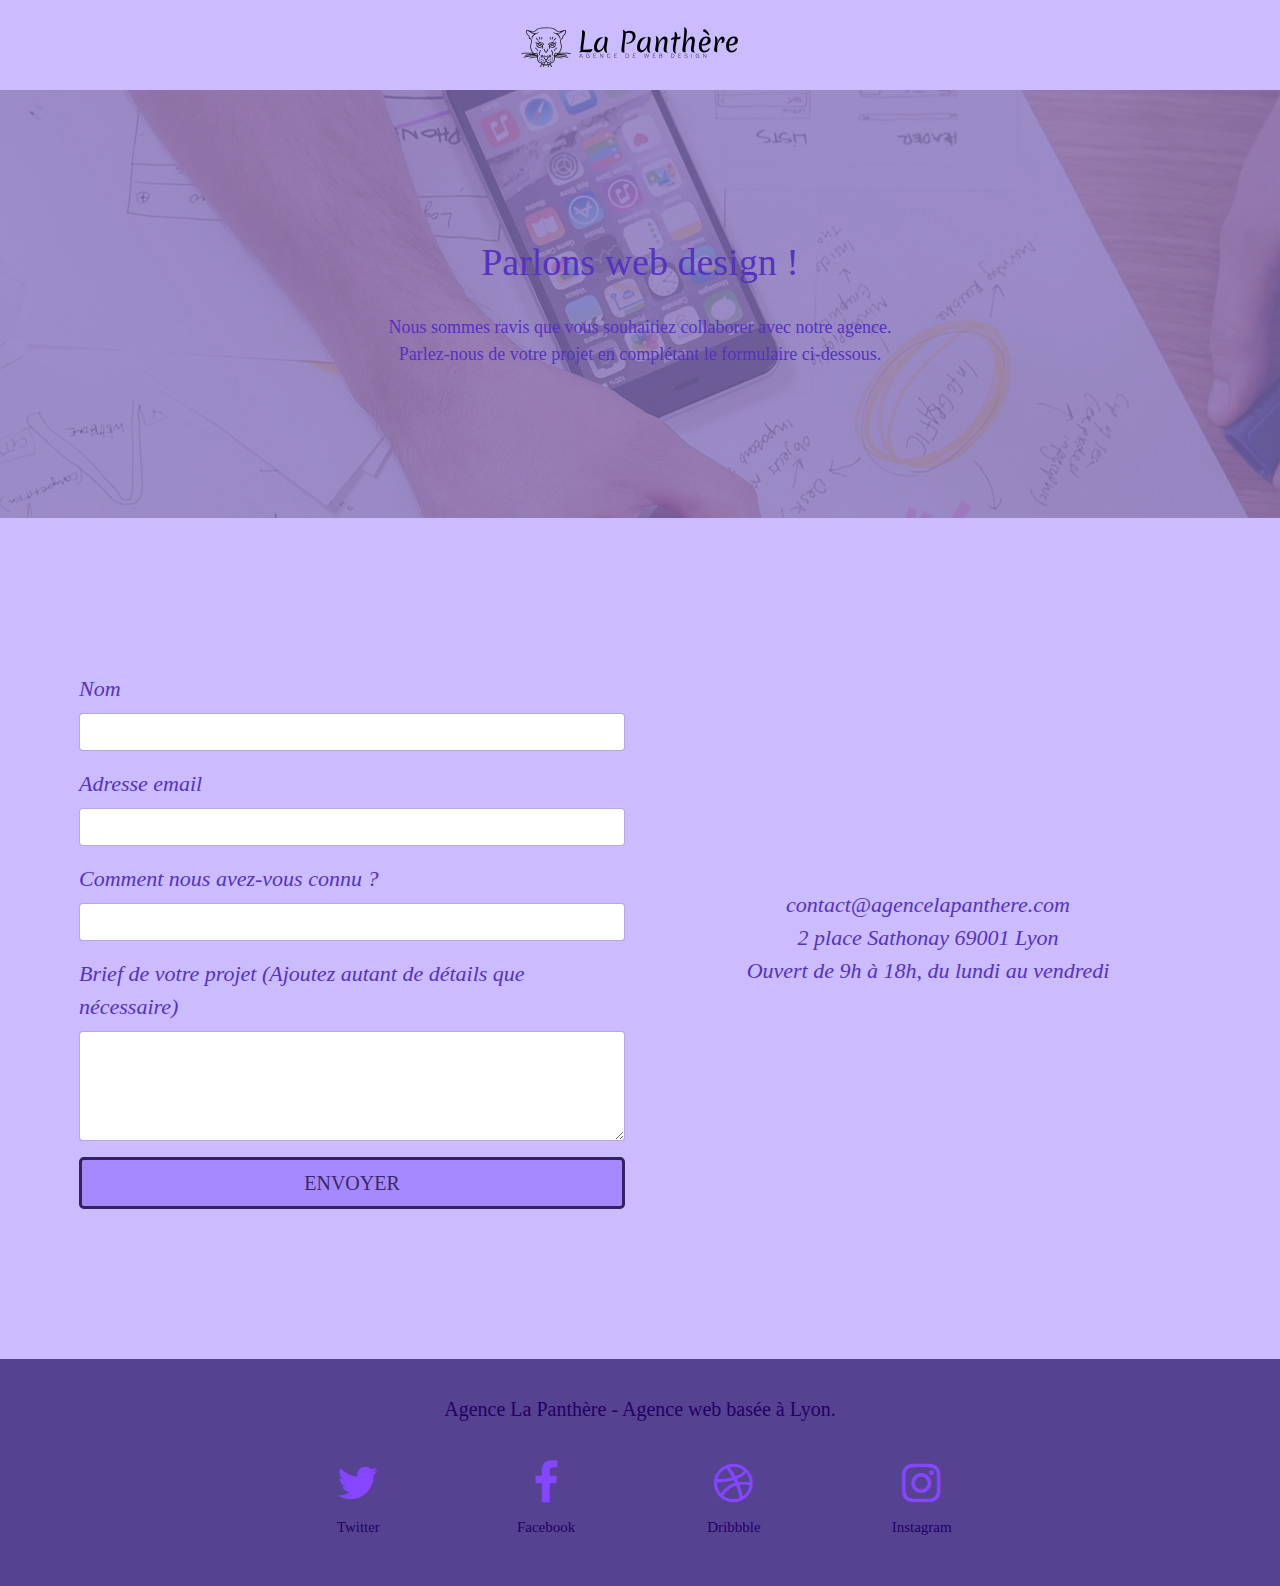
==== page2.html @ abdd045f "modif d'endroit" ====
<!DOCTYPE html>
<html lang="fr">
  <head>
    <meta charset="utf-8" />
    <meta
      name="keywords"
      content="seo, google, site web, site internet, agence design paris, agence design, agence design,agence design,agence design,agence design,agence design,agence design,agence design,agence design"
    />
    <meta name="description" content="La Panthère Agence de web design" />
    <meta
      name="viewport"
      content="width=device-width, initial-scale=1.0, viewport-fit=cover"
    />
    <link rel="shortcut icon" type="image/png" href="./img/favicon.webp" />

    <link
      rel="stylesheet"
      type="text/css"
      href="./css/bootstrap.min.css"
      defer
    />
    <link rel="stylesheet" type="text/css" href="./style.min.css" defer />

    <title>Contact</title>

    <!-- Analytics -->

    <!-- Analytics END -->
  </head>
  <body>
    <!-- Principal conteneur -->
    <div class="page-container">
      <!-- bloc-0 -->
      <div class="bloc bgc-white l-bloc" id="bloc-0">
        <div class="container bloc-sm">
          <nav class="navbar row">
            <div class="navbar-header">
              <a class="navbar-brand" href="index.html"
                ><img
                  src="img/agence-la-panthere-monochrome.svg"
                  alt="atlanta web design logo"
                  height="40"
                  width="217"
              /></a>
            </div>
          </nav>
        </div>
      </div>
      <!-- bloc-0 END -->

      <!-- bloc-6 -->
      <div
        class="bloc bgc-dark-slate-blue bg-banniere d-bloc bg-t-edge bloc-bg-texture texture-paper b-parallax"
        id="bloc-6"
      >
        <div class="container bloc-lg">
          <div class="row">
            <div class="col-sm-12">
              <h1 class="text-center hero-bloc-text tc-white">
                Parlons web design !
              </h1>
              <p
                class="text-center mg-lg tc-white tight-width-whitespace police"
              >
                Nous sommes ravis que vous souhaitiez collaborer avec notre
                agence.<br />
                Parlez-nous de votre projet en complétant le formulaire
                ci-dessous.
              </p>
            </div>
          </div>
        </div>
      </div>
      <!-- bloc-6 END -->

      <!-- bloc-7 -->
      <div class="bloc-2 bgc-white l-bloc" id="bloc-7">
        <div class="container bloc-lg">
          <div class="row padding-mail">
            <div class="col-sm-6">
              <form
                id="form_1"
                novalidate
                data-success-msg="Your message has been sent."
                data-fail-msg="Sorry it seems that our mail server is not responding, Sorry for the inconvenience!"
              >
                <div class="form-group form-text">
                  <label for="name"> Nom </label>
                  <input id="name" class="form-control" required />
                </div>
                <div class="form-group form-text">
                  <label for="email"> Adresse email </label>
                  <input
                    id="email"
                    class="form-control"
                    type="email"
                    required
                  />
                </div>
                <div class="form-group form-text">
                  <label for="input_504">
                    Comment nous avez-vous connu ?
                  </label>
                  <input class="form-control" required id="input_504" />
                </div>
                <div class="form-group form-text">
                  <label for="message">
                    Brief de votre projet (Ajoutez autant de détails que
                    nécessaire)<br /> </label
                  ><textarea
                    id="message"
                    class="form-control"
                    rows="4"
                    cols="50"
                    required
                  ></textarea>
                </div>
                <button
                  class="bloc-button btn btn-lg btn-block cta-heros btn-atomic-tangerine"
                  type="submit"
                >
                  Envoyer
                </button>
              </form>
            </div>
            <div class="col-sm-6 bloc-col-sm-6">
              <p class="p-info">
                contact@agencelapanthere.com<br />2 place Sathonay 69001 Lyon<br />Ouvert
                de 9h à 18h, du lundi au vendredi<br />
              </p>
            </div>
          </div>
        </div>
      </div>
      <!-- bloc-7 END -->

      <!-- Footer - bloc-8 -->
      <div class="bloc bgc-atomic-tangerine d-bloc" id="bloc-8">
        <div class="container bloc-sm">
          <div class="row">
            <div class="col-sm-12">
              <p class="text-center white police2">
                Agence La Panthère - Agence web basée à Lyon.<br />
              </p>
              <div class="row row-no-gutters social">
                <div class="col-sm-3">
                  <div class="text-center">
                    <a class="social" href="index.html"
                      ><span class="fa fa-twitter icon-md"
                        ><p>Twitter</p></span
                      ></a
                    >
                  </div>
                </div>
                <div class="col-sm-3">
                  <div class="text-center">
                    <a class="social" href="index.html"
                      ><span class="fa fa-facebook icon-md"
                        ><p>Facebook</p></span
                      ></a
                    >
                  </div>
                </div>
                <div class="col-sm-3">
                  <div class="text-center">
                    <a class="social" href="index.html"
                      ><span class="fa fa-dribbble icon-md"
                        ><p>Dribbble</p></span
                      ></a
                    >
                  </div>
                </div>
                <div class="col-sm-3">
                  <div class="text-center">
                    <a class="social" href="index.html"
                      ><span class="fa fa-instagram icon-md"
                        ><p>Instagram</p></span
                      ></a
                    >
                  </div>
                </div>
                <div class="keywords footer-police" style="color: #f3976c00">
                  Agence web à paris, stratégie web, web design, illustrations,
                  design de site web, site web, web, internet, site internet,
                  site
                </div>
              </div>
            </div>
          </div>
        </div>
      </div>
      <!-- Footer - bloc-8 END -->
    </div>
    <!-- Principal conteneur END -->
    <link rel="stylesheet" type="text/css" href="./css/font-awesome.min.css" />
    <link rel="stylesheet" type="text/css" href="./css/et-line.min.css" />

    <script src="./js/jquery-3.6.0.min.js" defer></script>
    <script src="./js/bootstrap.min.js" defer></script>
    <script src="./js/blocs.min.js" defer></script>
    <script src="./js/jquery.touchSwipe.min.js" defer></script>
    <script src="./js/jqBootstrapValidation.min.js" defer></script>
  </body>
</html>
---- style.min.css ----
body {
  margin: 0;
  padding: 0;
  background: #fff;
  overflow-x: hidden;
  -webkit-font-smoothing: antialiased;
  -moz-osx-font-smoothing: grayscale;
}
a,
button {
  transition: all 0.3s ease-in-out;
  outline: 0 !important;
}
a:hover {
  text-decoration: none;
  cursor: pointer;
}
#page-loading-blocs-notifaction {
  position: fixed;
  top: 0;
  bottom: 0;
  width: 100%;
  z-index: 100000;
  background: #fff url(img/pageload-spinner.gif) no-repeat center center;
}
.bloc {
  width: 100%;
  clear: both;
  background: 50% 50% no-repeat;
  padding: 0 50px;
  -webkit-background-size: cover;
  -moz-background-size: cover;
  -o-background-size: cover;
  background-size: cover;
  position: relative;
}
.bloc .container {
  padding-left: 0;
  padding-right: 0;
}
.bloc-lg {
  padding: 150px 50px;
}
.bloc-md {
  padding: 50px;
}
.bloc-sm {
  padding: 20px 50px;
}
.bg-repeat,
.bg-t-edge {
  -webkit-background-size: auto !important;
  -moz-background-size: auto !important;
  -o-background-size: auto !important;
  background-size: auto !important;
}
.bg-repeat {
  background: repeat;
}
.bg-t-edge {
  background: top no-repeat;
}
.bloc-bg-texture::before {
  content: "";
  background-size: 2px 2px;
  position: absolute;
  top: 0;
  bottom: 0;
  left: 0;
  right: 0;
}
.texture-paper::before {
  background: url(img/texture-paper.webp);
  background-size: 280px 280px;
  opacity: 0.5;
  background: #a689ff;
}
.b-parallax {
  background-attachment: fixed;
}
.d-bloc {
  color: rgba(255, 255, 255, 0.7);
}
.d-bloc button:hover {
  color: rgba(255, 255, 255, 0.9);
}
.d-bloc .navbar a,
.d-bloc .navbar-brand,
.d-bloc a .icon-lg,
.d-bloc a .icon-md,
.d-bloc h1 a,
.d-bloc h2 a,
.d-bloc h3 a,
.d-bloc h4 a,
.d-bloc h5 a,
.d-bloc h6 a,
.d-bloc p a {
  color: #8646ff;
}
.d-bloc .navbar a:hover,
.d-bloc .navbar-brand:hover,
.d-bloc a:hover .icon-lg,
.d-bloc a:hover .icon-md,
.d-bloc h1 a:hover,
.d-bloc h2 a:hover,
.d-bloc h3 a:hover,
.d-bloc h4 a:hover,
.d-bloc h5 a:hover,
.d-bloc h6 a:hover,
.d-bloc p a:hover {
  color: rgba(255, 255, 255, 1);
}
.l-bloc {
  color: rgba(0, 0, 0, 0.5);
}
.l-bloc button:hover {
  color: rgba(0, 0, 0, 0.7);
}
.l-bloc .navbar a,
.l-bloc .navbar-brand,
.l-bloc a .icon-lg,
.l-bloc a .icon-md,
.l-bloc h1 a,
.l-bloc h2 a,
.l-bloc h3 a,
.l-bloc h4 a,
.l-bloc h5 a,
.l-bloc h6 a,
.l-bloc p a {
  color: rgba(0, 0, 0, 0.6);
}
.l-bloc .navbar a:hover,
.l-bloc .navbar-brand:hover,
.l-bloc a:hover .icon-lg,
.l-bloc a:hover .icon-md,
.l-bloc h1 a:hover,
.l-bloc h2 a:hover,
.l-bloc h3 a:hover,
.l-bloc h4 a:hover,
.l-bloc h5 a:hover,
.l-bloc h6 a:hover,
.l-bloc p a:hover {
  color: rgba(0, 0, 0, 1);
}
.voffset {
  margin-top: 30px;
}
.voffset-lg {
  margin-top: 80px;
}
.row-no-gutters {
  margin-right: 0;
  margin-left: 0;
}
.row.row-no-gutters > [class*=" col-"],
.row.row-no-gutters > [class^="col-"] {
  padding-right: 0;
  padding-left: 0;
}
#bloc-1-hero h1 {
  font-size: 32px;
}
.navbar {
  display: flex;
  justify-content: center;
}
.navbar-brand {
  height: auto;
  padding: 3px 15px;
  font-size: 25px;
  font-weight: 400;
  font-weight: 600;
  line-height: 44px;
}
.navbar-brand img {
  max-height: 200px;
  margin: 0 5px 0 0;
  display: inline;
}
.navbar-brand img[src$="svg"] {
  min-width: 100px;
}
.navbar .nav {
  padding-top: 2px;
  margin-right: -16px;
  float: right;
  z-index: 1;
}
.nav > li {
  float: left;
  margin-top: 4px;
  font-size: 16px;
}
.navbar-nav .open .dropdown-menu > li > a {
  text-align: inherit;
}
.nav > li a:focus,
.nav > li a:hover {
  background: 0 0;
}
.navbar-toggle {
  margin: 10px 10px 0 0;
  border: 0;
}
.navbar-toggle:hover {
  background: 0 0 !important;
}
.nav-invert .navbar .nav {
  float: left;
}
.nav-invert .navbar-brand,
.nav-invert .navbar-header {
  float: right;
  position: relative;
  z-index: 2;
}
@media (min-width: 768px) {
  .site-navigation {
    position: absolute;
    top: 50%;
    right: 20px;
    transform: translate(0, -50%);
    -webkit-transform: translateY(-50%);
  }
  .nav > li .dropdown-menu a,
  .nav > li .dropdown-menu a:hover {
    color: #484848;
  }
  .nav-invert .site-navigation {
    left: 0;
    right: 0;
  }
}
.nav > li > .dropdown a {
  background: 0 0 !important;
  display: block;
  padding: 14px 15px;
}
.dropdown-menu .dropdown-menu {
  top: -8px;
  left: 100%;
}
.dropdown-menu .dropmenu-flow-right {
  top: 100%;
  left: 0;
  margin-left: -1px;
  border-top-left-radius: 0;
  border-top-right-radius: 0;
}
.dropdown-menu .dropdown span {
  border: 4px solid #000;
  border-top-color: transparent;
  border-right-color: transparent;
  border-bottom-color: transparent;
  margin: 6px -5px 0 0 !important;
  float: right;
}
.mg-md {
  margin-top: 10px;
  margin-bottom: 20px;
}
.mg-lg {
  margin-top: 10px;
  margin-bottom: 40px;
}
button {
  outline: 0 !important;
}
.btn-rd {
  border-radius: 40px;
}
.btn-clean {
  border: 1px solid rgba(0, 0, 0, 0.08);
  border-bottom-color: rgba(0, 0, 0, 0.1);
  text-shadow: 0 1px 0 rgba(0, 0, 1, 0.1);
  box-shadow: 0 1px 3px rgba(0, 0, 1, 0.25),
    inset 0 1px 0 0 rgba(255, 255, 255, 0.15);
}
.icon-md {
  font-size: 45px !important;
}
.icon-lg {
  font-size: 60px !important;
}
.sm-shadow {
  text-shadow: 0 1px 2px rgba(0, 0, 0, 0.3);
}
.form-control {
  border-color: rgba(0, 0, 0, 0.1);
  box-shadow: none;
}
.scrollToTop {
  width: 40px;
  height: 40px;
  position: fixed;
  bottom: 20px;
  right: 20px;
  opacity: 0;
  z-index: 500;
  transition: all 0.3s ease-in-out;
}
.scrollToTop span {
  margin-top: 6px;
}
.showScrollTop {
  font-size: 14px;
  opacity: 1;
}
a[data-lightbox] {
  position: relative;
  text-align: center;
  display: flex;
  justify-content: center;
  align-items: center;
}
a[data-lightbox]:hover::before {
  content: "+";
  font-family: HelveticaNeue-Light, "Helvetica Neue Light", "Helvetica Neue",
    Helvetica, Arial;
  font-size: 32px;
  width: 50px;
  height: 50px;
  border-radius: 50%;
  background: rgba(0, 0, 0, 0.6);
  color: #fff;
  font-weight: 100;
  z-index: 1;
  position: absolute;
  transform: translateY(-50%);
  -webkit-transform: translateY(-50%);
}
a[data-lightbox]:hover img {
  opacity: 0.6;
  -webkit-animation-fill-mode: none;
  animation-fill-mode: none;
}
#lightbox-modal {
  display: flex !important;
  align-items: center;
}
#lightbox-modal .modal-dialog {
  width: 90%;
  max-width: 900px;
  margin: 0 auto 0;
}
#lightbox-modal .modal-dialog img {
  max-height: 50vh;
  max-height: 270px;
  margin: 0 auto;
}
.lightbox-caption {
  color: #fff;
  background: rgba(0, 0, 0, 0.5);
  left: 15px;
  right: 15px;
}
.close-lightbox {
  color: #fff;
  font-size: 30px;
  position: absolute;
  top: 3.5%;
  right: 1%;
  z-index: 20;
  background: rgba(0, 0, 0, 0.3);
  border: none;
  line-height: 30px;
  padding: 0 3px 5px 3px;
  opacity: 0.3;
}
.close-lightbox:hover,
.next-lightbox:hover,
.prev-lightbox:hover {
  opacity: 1;
  color: #fff;
}
.next-lightbox,
.prev-lightbox {
  font-size: 20px;
  color: rgba(255, 255, 255, 0.9);
  background: rgba(0, 0, 0, 0.3);
  transition: all 0.2s ease-in-out;
  position: absolute;
  top: 45%;
  z-index: 1;
  opacity: 0.4;
}
.next-lightbox {
  padding: 6px;
  right: 1%;
}
.prev-lightbox {
  padding: 6px;
  left: 1%;
}
.snapshot-lb .lightbox-caption {
  padding: 0;
  color: rgba(0, 0, 0, 0.5);
  background: 0 0;
  text-align: center;
}
.btn,
a,
h1,
h2,
h3,
h4,
h5,
h6,
label,
p {
  font-family: fantasy;
  font-weight: unset;
  color: #5532c1 !important;
}
.container {
  max-width: 1000px;
}
.hero-bloc-text {
  font-size: 38px;
}
p {
  font-size: 15px;
  font-family: fantasy;
  margin-top: 15px;
}
.tight-width-whitespace {
  max-width: 600px;
  margin: auto auto auto auto;
}
.h1 {
  font-size: 20px;
  font-family: "Open Sans";
}
.image--center {
  display: flex;
  flex-direction: column;
  align-items: center;
}
.cta-hero {
  color: #fff !important;
  text-transform: uppercase;
  padding: 14px 100px;
  font-size: 20px;
  border-radius: 41% 27px;
}
.social {
  max-width: 400px;
  margin: auto auto auto auto;
}
h2 {
  font-size: 22px;
  line-height: 1.4em;
}
h3 {
  font-size: 15px;
  text-transform: uppercase;
  font-weight: 700;
  color: #5532c1 !important;
}
.med-width-whitespace {
  margin: auto auto auto auto;
  box-shadow: 0 0 0 #000;
  padding: 0 3%;
}
h1 {
  color: #333 !important;
}
h4 {
  color: #333 !important;
}
.icons {
  margin-bottom: 14px;
  margin-top: 24px;
}
.white {
  color: #fff !important;
}
.portfolio-thumb {
  margin-bottom: 24px;
}
.portfolio-row {
  margin-bottom: 44px;
  margin-top: 50px;
}
.black-background {
  background-color: #a689ff;
  padding: 40px 40px 40px 40px;
}
.bold-link {
  font-weight: 900;
  text-decoration: underline !important;
}
.bgc-white {
  background-color: #cbbbff;
}
.bgc-atomic-tangerine {
  background-color: #554291;
}
.tc-white {
  color: #5532c1 !important;
}
.btn-atomic-tangerine {
  background: #a689ff;
  color: #382964 !important;
  border: 3px #36225e solid;
  transition: 0.8s ease-in-out;
}
.btn-atomic-tangerine:hover {
  filter: brightness(1.3);
}
.ltc-white {
  color: #5532c1 !important;
}
.ltc-white:hover {
  filter: brightness(1.2);
}
.icon-dark-slate-blue {
  color: #364577 !important;
  border-color: #364577 !important;
}
.bg-lines-h2-bg {
  background-image: url(img/lines-h2-bg.webp);
}
.bg-banniere {
  background-image: url(img/agence-la-panthere.webp);
}
@media (max-width: 425px) {
  .bg-banniere {
    animation: opacity 2.5s;
  }
}
@keyframes opacity {
  0%,
  90% {
    opacity: 0;
  }
  100% {
    opacity: 1;
  }
}
.bg-presentation {
  background-image: url(img/image-de-presentation.webp);
}
@media (max-width: 1024px) {
  .bloc {
    padding-left: 20px;
    padding-right: 20px;
  }
}
@media (max-width: 992px) and (min-width: 768px) {
  .navbar .nav {
    max-width: 80%;
  }
}
@media only screen and (min-device-width: 768px) and (max-device-width: 1024px) and (orientation: landscape) {
  .b-parallax {
    background-attachment: scroll;
  }
}
@media only screen and (min-device-width: 1024px) and (max-device-width: 1366px) and (-webkit-min-device-pixel-ratio: 1.5) {
  .b-parallax {
    background-attachment: scroll;
  }
}
@media (max-width: 991px) {
  .container {
    width: 100%;
  }
  .b-parallax {
    background-attachment: scroll;
  }
  .page-container {
    overflow-x: hidden;
    position: relative;
  }
  .bloc {
    padding-left: constant(safe-area-inset-left);
    padding-right: constant(safe-area-inset-right);
  }
  .bloc-group,
  .bloc-group .bloc {
    display: block;
    width: 100%;
  }
  .bloc-fill-screen .fill-bloc-top-edge {
    padding: 0 20px;
    padding-left: constant(safe-area-inset-left);
    padding-right: constant(safe-area-inset-right);
  }
}
@media (max-width: 767px) {
  .page-container {
    overflow-x: hidden;
    position: relative;
  }
  h1,
  h2,
  h3,
  h4,
  h5,
  h6 {
    padding-left: 10px !important;
    padding-right: 10px !important;
  }
  .b-parallax {
    background-attachment: scroll;
  }
  .navbar .nav {
    padding-top: 0;
    border-top: 1px solid rgba(0, 0, 0, 0.2);
    float: none !important;
  }
  .navbar.row {
    margin-left: 0;
    margin-right: 0;
  }
  .site-navigation {
    position: inherit;
    transform: none;
    -webkit-transform: none;
    -ms-transform: none;
  }
  .nav > li {
    margin-top: 0;
    border-bottom: 1px solid rgba(0, 0, 0, 0.1);
    background: rgba(0, 0, 0, 0.05);
    text-align: left;
    padding-left: 15px;
    width: 100%;
  }
  .nav > li:hover {
    background: rgba(0, 0, 0, 0.08);
  }
  .hero {
    padding: 50px 0;
  }
  .navbar-collapse {
    padding: 0;
    overflow-x: hidden;
    -webkit-box-shadow: none;
    box-shadow: none;
  }
  .navbar-brand img {
    max-height: 40px;
    width: auto;
  }
  .nav-invert .navbar-header {
    float: none;
    width: 100%;
  }
  .nav-invert .navbar-toggle {
    float: left;
    margin-left: 10px;
  }
  .bloc {
    padding-left: 0;
    padding-right: 0;
  }
  .bloc-md,
  .bloc-sm {
    padding-left: 0;
    padding-right: 0;
  }
  .bloc-fill-screen .fill-bloc-top-edge {
    padding-left: 0;
    padding-right: 0;
  }
  .voffset {
    margin-top: 5px;
  }
  .voffset-lg {
    margin-top: 30px;
  }
  form {
    padding: 5px;
  }
  .close-lightbox {
    display: inline-block;
  }
}
@media (max-width: 400px) {
  .bloc {
    padding-left: 0;
    padding-right: 0;
  }
}
.img-responsive {
  display: block;
  max-width: 100%;
}
.row {
  justify-content: center;
  padding: 0 6%;
}
.col-sm-12 {
  display: flex;
  flex-direction: column;
  align-items: center;
  gap: 20px 0;
}
.lapanthere-img {
  width: 305px;
  height: 90px;
  background: #a689ff;
  border: 4px solid #00000057;
  border-radius: 20px;
  padding: 0 10px;
  transition: 0.8s ease-in-out;
}
.lapanthere-img:hover {
  filter: brightness(1.3);
}
.col-md-8 {
  width: 100%;
  max-width: 100%;
}
#partenaire {
  color: #230065 !important;
  font-size: 20px;
  text-transform: uppercase;
}
.center-row {
  display: flex;
  flex-direction: column;
  align-items: center;
  max-width: 100%;
}
.max-width {
  width: 100%;
}
.col-sm-4 {
  flex: 0 0 100%;
}
.ul-ici {
  display: flex;
  width: 90%;
  justify-content: space-between;
  font-size: 18px;
  color: #230065;
}
@media (max-width: 768px) {
  .ul-ici {
    flex-direction: column;
    align-items: center;
  }
}
.ul-ici a {
  color: #230065 !important;
  text-transform: uppercase;
}
.paragraph-title {
  font-size: 22px;
  padding: 0 18%;
}
.paragraph-title2 {
  font-size: 22px;
  margin-bottom: 0;
  font-style: italic;
  padding: 0 7%;
}
.sous-paragraph-title2 {
  font-size: 22px;
  color: #5532c1 !important;
  margin-bottom: 70px;
  padding: 0 4%;
}
.police {
  font-size: 18px;
}
.police2 {
  font-size: 20px;
  color: #230065 !important;
  padding: 0 4%;
}
.bloc {
  padding: 0;
}
.bloc-md {
  padding: 50px 0;
}
.container {
  max-width: 100%;
}
.padding-body {
  padding-bottom: 0;
}
.portfolio-thumb {
  border: #36225e 3px solid;
}
span p {
  color: #230065 !important;
}
.bloc-2 {
  padding: 0 5%;
}
.bloc-col-sm-6 {
  display: flex;
  justify-content: center;
  align-items: center;
}
.p-info {
  font-size: 22px;
  font-style: italic;
  text-align: center;
}
.footer-police {
  font-size: 10px;
}
.form-text {
  font-size: 22px;
  font-style: italic;
}
.background-partenaire {
  background: #554291;
}
.cta-heros {
  text-transform: uppercase;
}
.font-size {
  font-size: 26px;
  color: #000 !important;
}
.modal-content {
  background-color: #c2aeff;
}
.modal-backdrop.show {
  filter: blur(30px);
}
.fa-dribbble::before,
.fa-facebook::before,
.fa-instagram::before,
.fa-twitter::before {
  transition: 0.8s ease-in-out;
}
ul {
  list-style-type: none;
  padding-left: 0;
}
.modal-body {
  padding: 1rem 2.5rem;
}
.margin-zero {
  margin-left: 0;
  margin-right: 0;
}
.social {
  max-width: 100%;
}
.row2 {
  padding: 40px;
}
.tight-width-whitespace2 {
  max-width: 100%;
}
.padding-mail {
  padding: 0;
  margin-left: -50px;
  margin-right: -50px;
}
a {
  font-size: 25px;
}
#partenaire {
  font-size: 26px;
}
:focus {
  outline: 3px solid #0004ff !important;
}

:focus:not(:focus-visible) {
  outline: none;
}
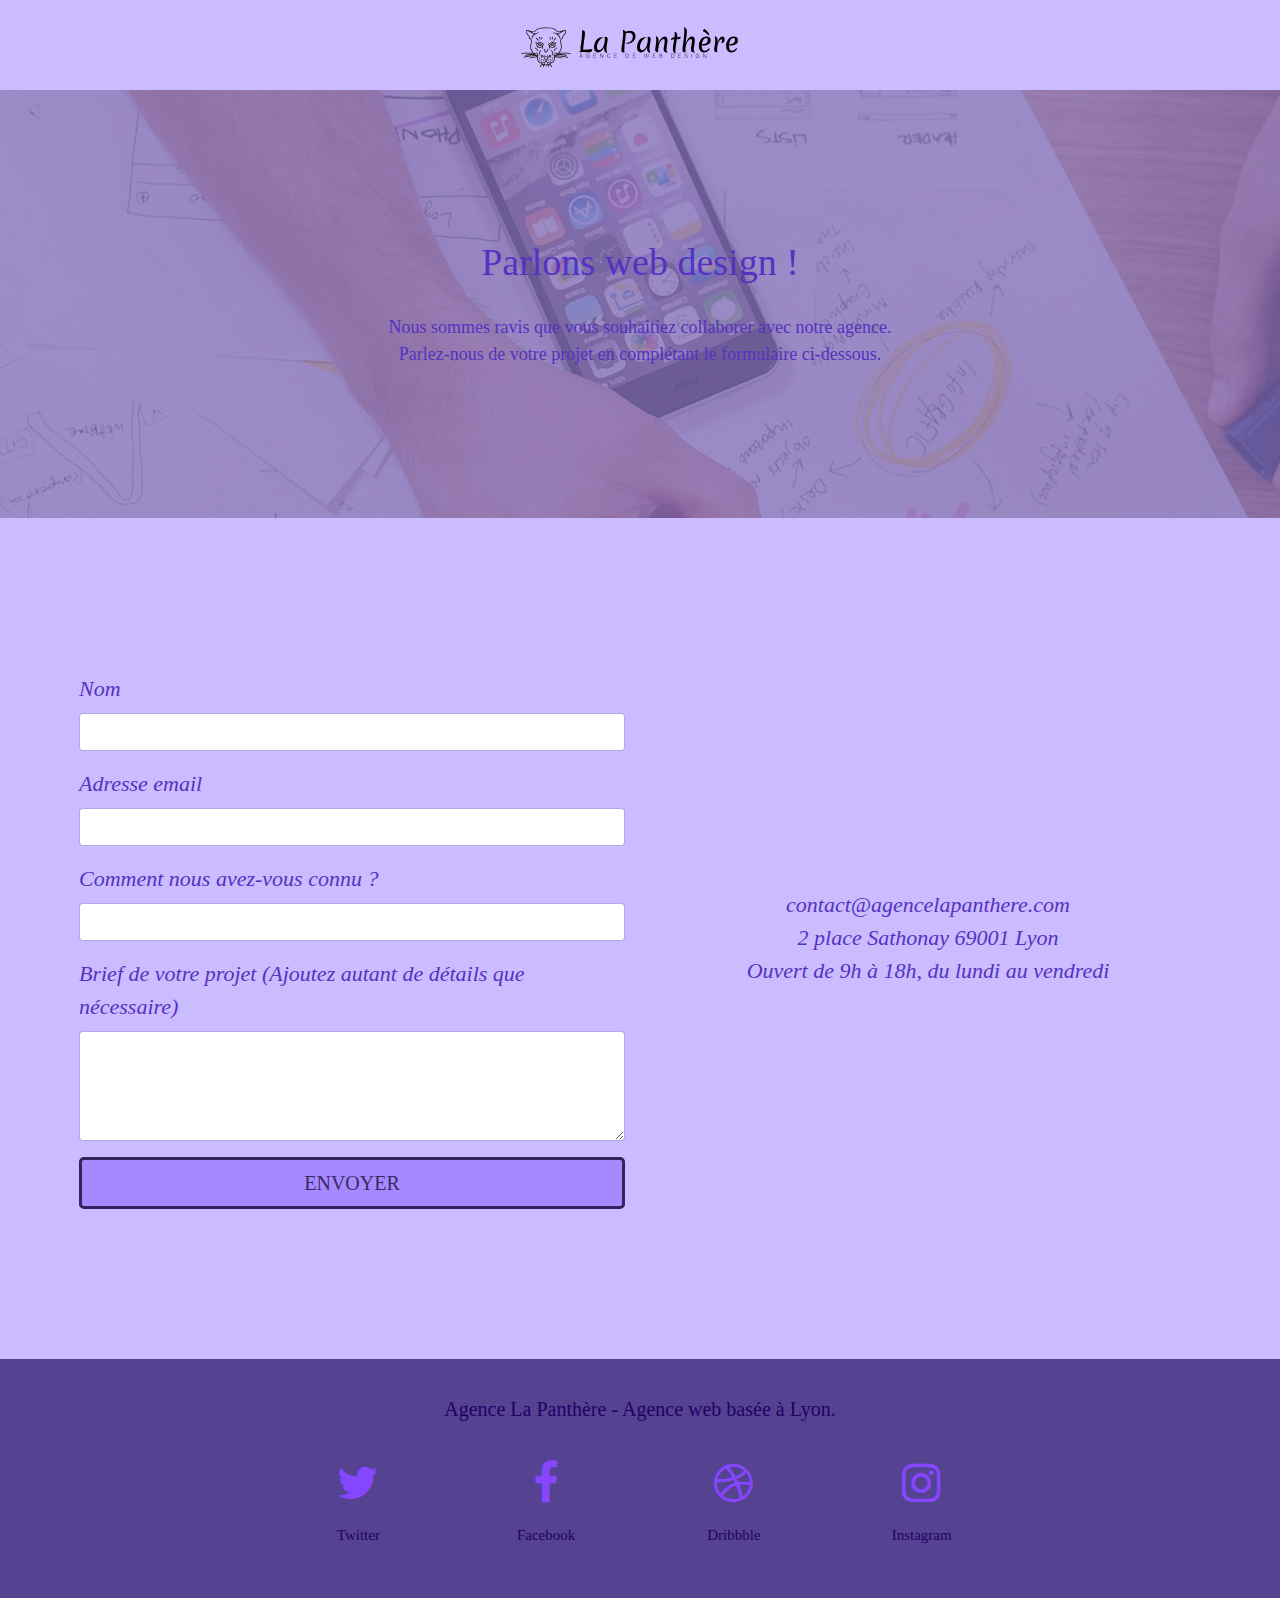
==== commit a838c49a: "color + span modif" ====
--- a/page2.html
+++ b/page2.html
@@ -13,13 +13,8 @@
     />
     <link rel="shortcut icon" type="image/png" href="./img/favicon.webp" />
 
-    <link
-      rel="stylesheet"
-      type="text/css"
-      href="./css/bootstrap.min.css"
-      defer
-    />
-    <link rel="stylesheet" type="text/css" href="./style.min.css" defer />
+    <link rel="stylesheet" type="text/css" href="./css/bootstrap.min.css" />
+    <link rel="stylesheet" type="text/css" href="./css/style.min.css" />
 
     <title>Contact</title>
 
@@ -146,36 +141,32 @@
                 <div class="col-sm-3">
                   <div class="text-center">
                     <a class="social" href="index.html"
-                      ><span class="fa fa-twitter icon-md"
-                        ><p>Twitter</p></span
-                      ></a
+                      ><span class="fa fa-twitter icon-md"></span>
+                      <p class="colorstyle">Twitter</p></a
                     >
                   </div>
                 </div>
                 <div class="col-sm-3">
                   <div class="text-center">
                     <a class="social" href="index.html"
-                      ><span class="fa fa-facebook icon-md"
-                        ><p>Facebook</p></span
-                      ></a
+                      ><span class="fa fa-facebook icon-md"></span>
+                      <p class="colorstyle">Facebook</p></a
                     >
                   </div>
                 </div>
                 <div class="col-sm-3">
                   <div class="text-center">
                     <a class="social" href="index.html"
-                      ><span class="fa fa-dribbble icon-md"
-                        ><p>Dribbble</p></span
-                      ></a
+                      ><span class="fa fa-dribbble icon-md"></span>
+                      <p class="colorstyle">Dribbble</p></a
                     >
                   </div>
                 </div>
                 <div class="col-sm-3">
                   <div class="text-center">
                     <a class="social" href="index.html"
-                      ><span class="fa fa-instagram icon-md"
-                        ><p>Instagram</p></span
-                      ></a
+                      ><span class="fa fa-instagram icon-md"></span>
+                      <p class="colorstyle">Instagram</p></a
                     >
                   </div>
                 </div>
@@ -195,10 +186,10 @@
     <link rel="stylesheet" type="text/css" href="./css/font-awesome.min.css" />
     <link rel="stylesheet" type="text/css" href="./css/et-line.min.css" />
 
-    <script src="./js/jquery-3.6.0.min.js" defer></script>
-    <script src="./js/bootstrap.min.js" defer></script>
-    <script src="./js/blocs.min.js" defer></script>
-    <script src="./js/jquery.touchSwipe.min.js" defer></script>
-    <script src="./js/jqBootstrapValidation.min.js" defer></script>
+    <script src="./js/jquery-3.6.0.min.js"></script>
+    <script src="./js/bootstrap.min.js"></script>
+    <script src="./js/blocs.min.js"></script>
+    <script src="./js/jquery.touchSwipe.min.js"></script>
+    <script src="./js/jqBootstrapValidation.min.js"></script>
   </body>
 </html>
--- a/css/style.min.css
+++ b/css/style.min.css
@@ -0,0 +1,878 @@
+body {
+  margin: 0;
+  padding: 0;
+  background: #fff;
+  overflow-x: hidden;
+  -webkit-font-smoothing: antialiased;
+  -moz-osx-font-smoothing: grayscale;
+}
+a,
+button {
+  transition: all 0.3s ease-in-out;
+  outline: 0 !important;
+}
+a:hover {
+  text-decoration: none;
+  cursor: pointer;
+}
+#page-loading-blocs-notifaction {
+  position: fixed;
+  top: 0;
+  bottom: 0;
+  width: 100%;
+  z-index: 100000;
+  background: #fff url(img/pageload-spinner.gif) no-repeat center center;
+}
+.bloc {
+  width: 100%;
+  clear: both;
+  background: 50% 50% no-repeat;
+  padding: 0 50px;
+  -webkit-background-size: cover;
+  -moz-background-size: cover;
+  -o-background-size: cover;
+  background-size: cover;
+  position: relative;
+}
+.bloc .container {
+  padding-left: 0;
+  padding-right: 0;
+}
+.bloc-lg {
+  padding: 150px 50px;
+}
+.bloc-md {
+  padding: 50px;
+}
+.bloc-sm {
+  padding: 20px 50px;
+}
+.bg-repeat,
+.bg-t-edge {
+  -webkit-background-size: auto !important;
+  -moz-background-size: auto !important;
+  -o-background-size: auto !important;
+  background-size: auto !important;
+}
+.bg-repeat {
+  background: repeat;
+}
+.bg-t-edge {
+  background: top no-repeat;
+}
+.bloc-bg-texture::before {
+  content: "";
+  background-size: 2px 2px;
+  position: absolute;
+  top: 0;
+  bottom: 0;
+  left: 0;
+  right: 0;
+}
+.texture-paper::before {
+  background: url(../img/texture-paper.webp);
+  background-size: 280px 280px;
+  opacity: 0.5;
+  background: #a689ff;
+}
+.b-parallax {
+  background-attachment: fixed;
+}
+.d-bloc {
+  color: rgba(255, 255, 255, 0.7);
+}
+.d-bloc button:hover {
+  color: rgba(255, 255, 255, 0.9);
+}
+.d-bloc .navbar a,
+.d-bloc .navbar-brand,
+.d-bloc a .icon-lg,
+.d-bloc a .icon-md,
+.d-bloc h1 a,
+.d-bloc h2 a,
+.d-bloc h3 a,
+.d-bloc h4 a,
+.d-bloc h5 a,
+.d-bloc h6 a,
+.d-bloc p a {
+  color: #8646ff;
+}
+.d-bloc .navbar a:hover,
+.d-bloc .navbar-brand:hover,
+.d-bloc a:hover .icon-lg,
+.d-bloc a:hover .icon-md,
+.d-bloc h1 a:hover,
+.d-bloc h2 a:hover,
+.d-bloc h3 a:hover,
+.d-bloc h4 a:hover,
+.d-bloc h5 a:hover,
+.d-bloc h6 a:hover,
+.d-bloc p a:hover {
+  color: rgba(255, 255, 255, 1);
+}
+.l-bloc {
+  color: rgba(0, 0, 0, 0.5);
+}
+.l-bloc button:hover {
+  color: rgba(0, 0, 0, 0.7);
+}
+.l-bloc .navbar a,
+.l-bloc .navbar-brand,
+.l-bloc a .icon-lg,
+.l-bloc a .icon-md,
+.l-bloc h1 a,
+.l-bloc h2 a,
+.l-bloc h3 a,
+.l-bloc h4 a,
+.l-bloc h5 a,
+.l-bloc h6 a,
+.l-bloc p a {
+  color: rgba(0, 0, 0, 0.6);
+}
+.l-bloc .navbar a:hover,
+.l-bloc .navbar-brand:hover,
+.l-bloc a:hover .icon-lg,
+.l-bloc a:hover .icon-md,
+.l-bloc h1 a:hover,
+.l-bloc h2 a:hover,
+.l-bloc h3 a:hover,
+.l-bloc h4 a:hover,
+.l-bloc h5 a:hover,
+.l-bloc h6 a:hover,
+.l-bloc p a:hover {
+  color: rgba(0, 0, 0, 1);
+}
+.voffset {
+  margin-top: 30px;
+}
+.voffset-lg {
+  margin-top: 80px;
+}
+.row-no-gutters {
+  margin-right: 0;
+  margin-left: 0;
+}
+.row.row-no-gutters > [class*=" col-"],
+.row.row-no-gutters > [class^="col-"] {
+  padding-right: 0;
+  padding-left: 0;
+}
+#bloc-1-hero h1 {
+  font-size: 32px;
+}
+.navbar {
+  display: flex;
+  justify-content: center;
+}
+.navbar-brand {
+  height: auto;
+  padding: 3px 15px;
+  font-size: 25px;
+  font-weight: 400;
+  font-weight: 600;
+  line-height: 44px;
+}
+.navbar-brand img {
+  max-height: 200px;
+  margin: 0 5px 0 0;
+  display: inline;
+}
+.navbar-brand img[src$="svg"] {
+  min-width: 100px;
+}
+.navbar .nav {
+  padding-top: 2px;
+  margin-right: -16px;
+  float: right;
+  z-index: 1;
+}
+.nav > li {
+  float: left;
+  margin-top: 4px;
+  font-size: 16px;
+}
+.navbar-nav .open .dropdown-menu > li > a {
+  text-align: inherit;
+}
+.nav > li a:focus,
+.nav > li a:hover {
+  background: 0 0;
+}
+.navbar-toggle {
+  margin: 10px 10px 0 0;
+  border: 0;
+}
+.navbar-toggle:hover {
+  background: 0 0 !important;
+}
+.nav-invert .navbar .nav {
+  float: left;
+}
+.nav-invert .navbar-brand,
+.nav-invert .navbar-header {
+  float: right;
+  position: relative;
+  z-index: 2;
+}
+@media (min-width: 768px) {
+  .site-navigation {
+    position: absolute;
+    top: 50%;
+    right: 20px;
+    transform: translate(0, -50%);
+    -webkit-transform: translateY(-50%);
+  }
+  .nav > li .dropdown-menu a,
+  .nav > li .dropdown-menu a:hover {
+    color: #484848;
+  }
+  .nav-invert .site-navigation {
+    left: 0;
+    right: 0;
+  }
+}
+.nav > li > .dropdown a {
+  background: 0 0 !important;
+  display: block;
+  padding: 14px 15px;
+}
+.dropdown-menu .dropdown-menu {
+  top: -8px;
+  left: 100%;
+}
+.dropdown-menu .dropmenu-flow-right {
+  top: 100%;
+  left: 0;
+  margin-left: -1px;
+  border-top-left-radius: 0;
+  border-top-right-radius: 0;
+}
+.dropdown-menu .dropdown span {
+  border: 4px solid #000;
+  border-top-color: transparent;
+  border-right-color: transparent;
+  border-bottom-color: transparent;
+  margin: 6px -5px 0 0 !important;
+  float: right;
+}
+.mg-md {
+  margin-top: 10px;
+  margin-bottom: 20px;
+}
+.mg-lg {
+  margin-top: 10px;
+  margin-bottom: 40px;
+}
+button {
+  outline: 0 !important;
+}
+.btn-rd {
+  border-radius: 40px;
+}
+.btn-clean {
+  border: 1px solid rgba(0, 0, 0, 0.08);
+  border-bottom-color: rgba(0, 0, 0, 0.1);
+  text-shadow: 0 1px 0 rgba(0, 0, 1, 0.1);
+  box-shadow: 0 1px 3px rgba(0, 0, 1, 0.25),
+    inset 0 1px 0 0 rgba(255, 255, 255, 0.15);
+}
+.icon-md {
+  font-size: 45px !important;
+}
+.icon-lg {
+  font-size: 60px !important;
+}
+.sm-shadow {
+  text-shadow: 0 1px 2px rgba(0, 0, 0, 0.3);
+}
+.form-control {
+  border-color: rgba(0, 0, 0, 0.1);
+  box-shadow: none;
+}
+.scrollToTop {
+  width: 40px;
+  height: 40px;
+  position: fixed;
+  bottom: 20px;
+  right: 20px;
+  opacity: 0;
+  z-index: 500;
+  transition: all 0.3s ease-in-out;
+}
+.scrollToTop span {
+  margin-top: 6px;
+}
+.showScrollTop {
+  font-size: 14px;
+  opacity: 1;
+}
+a[data-lightbox] {
+  position: relative;
+  text-align: center;
+  display: flex;
+  justify-content: center;
+  align-items: center;
+}
+a[data-lightbox]:hover::before {
+  content: "+";
+  font-family: HelveticaNeue-Light, "Helvetica Neue Light", "Helvetica Neue",
+    Helvetica, Arial;
+  font-size: 32px;
+  width: 50px;
+  height: 50px;
+  border-radius: 50%;
+  background: rgba(0, 0, 0, 0.6);
+  color: #fff;
+  font-weight: 100;
+  z-index: 1;
+  position: absolute;
+  transform: translateY(-50%);
+  -webkit-transform: translateY(-50%);
+}
+a[data-lightbox]:hover img {
+  opacity: 0.6;
+  -webkit-animation-fill-mode: none;
+  animation-fill-mode: none;
+}
+#lightbox-modal {
+  display: flex !important;
+  align-items: center;
+}
+#lightbox-modal .modal-dialog {
+  width: 90%;
+  max-width: 900px;
+  margin: 0 auto 0;
+}
+#lightbox-modal .modal-dialog img {
+  max-height: 50vh;
+  max-height: 270px;
+  margin: 0 auto;
+}
+.lightbox-caption {
+  color: #fff;
+  background: rgba(0, 0, 0, 0.5);
+  left: 15px;
+  right: 15px;
+}
+.close-lightbox {
+  color: #fff;
+  font-size: 30px;
+  position: absolute;
+  top: 3.5%;
+  right: 1%;
+  z-index: 20;
+  background: rgba(0, 0, 0, 0.3);
+  border: none;
+  line-height: 30px;
+  padding: 0 3px 5px 3px;
+  opacity: 0.3;
+}
+.close-lightbox:hover,
+.next-lightbox:hover,
+.prev-lightbox:hover {
+  opacity: 1;
+  color: #fff;
+}
+.next-lightbox,
+.prev-lightbox {
+  font-size: 20px;
+  color: rgba(255, 255, 255, 0.9);
+  background: rgba(0, 0, 0, 0.3);
+  transition: all 0.2s ease-in-out;
+  position: absolute;
+  top: 45%;
+  z-index: 1;
+  opacity: 0.4;
+}
+.next-lightbox {
+  padding: 6px;
+  right: 1%;
+}
+.prev-lightbox {
+  padding: 6px;
+  left: 1%;
+}
+.snapshot-lb .lightbox-caption {
+  padding: 0;
+  color: rgba(0, 0, 0, 0.5);
+  background: 0 0;
+  text-align: center;
+}
+.btn,
+a,
+h1,
+h2,
+h3,
+h4,
+h5,
+h6,
+label,
+p {
+  font-family: fantasy;
+  font-weight: unset;
+  color: #5532c1 !important;
+}
+.container {
+  max-width: 1000px;
+}
+.hero-bloc-text {
+  font-size: 38px;
+}
+p {
+  font-size: 15px;
+  font-family: fantasy;
+  margin-top: 15px;
+}
+.tight-width-whitespace {
+  max-width: 600px;
+  margin: auto auto auto auto;
+}
+.h1 {
+  font-size: 20px;
+  font-family: "Open Sans";
+}
+.image--center {
+  display: flex;
+  flex-direction: column;
+  align-items: center;
+}
+.cta-hero {
+  color: #fff !important;
+  text-transform: uppercase;
+  padding: 14px 100px;
+  font-size: 20px;
+  border-radius: 41% 27px;
+}
+.social {
+  max-width: 400px;
+  margin: auto auto auto auto;
+}
+h2 {
+  font-size: 22px;
+  line-height: 1.4em;
+}
+h3 {
+  font-size: 15px;
+  text-transform: uppercase;
+  font-weight: 700;
+  color: #5532c1 !important;
+}
+.med-width-whitespace {
+  margin: auto auto auto auto;
+  box-shadow: 0 0 0 #000;
+  padding: 0 3%;
+}
+h1 {
+  color: #333 !important;
+}
+h4 {
+  color: #333 !important;
+}
+.icons {
+  margin-bottom: 14px;
+  margin-top: 24px;
+}
+.white {
+  color: #fff !important;
+}
+.portfolio-thumb {
+  margin-bottom: 24px;
+}
+.portfolio-row {
+  margin-bottom: 44px;
+  margin-top: 50px;
+}
+.black-background {
+  background-color: #a689ff;
+  padding: 40px 40px 40px 40px;
+}
+.bold-link {
+  font-weight: 900;
+  text-decoration: underline !important;
+}
+.bgc-white {
+  background-color: #cbbbff;
+}
+.bgc-atomic-tangerine {
+  background-color: #554291;
+}
+.tc-white {
+  color: #5532c1 !important;
+}
+.btn-atomic-tangerine {
+  background: #a689ff;
+  color: #382964 !important;
+  border: 3px #36225e solid;
+  transition: 0.8s ease-in-out;
+}
+.btn-atomic-tangerine:hover {
+  filter: brightness(1.3);
+}
+.ltc-white {
+  color: #5532c1 !important;
+}
+.ltc-white:hover {
+  filter: brightness(1.2);
+}
+.icon-dark-slate-blue {
+  color: #364577 !important;
+  border-color: #364577 !important;
+}
+.bg-lines-h2-bg {
+  background-image: url(../img/lines-h2-bg.webp);
+}
+.bg-banniere {
+  background-image: url(../img/agence-la-panthere.webp);
+}
+@media (max-width: 425px) {
+  .bg-banniere {
+    animation: opacity 2.5s;
+  }
+}
+@keyframes opacity {
+  0%,
+  90% {
+    opacity: 0;
+  }
+  100% {
+    opacity: 1;
+  }
+}
+.bg-presentation {
+  background-image: url(../img/image-de-presentation.webp);
+}
+@media (max-width: 1024px) {
+  .bloc {
+    padding-left: 20px;
+    padding-right: 20px;
+  }
+}
+@media (max-width: 992px) and (min-width: 768px) {
+  .navbar .nav {
+    max-width: 80%;
+  }
+}
+@media only screen and (min-device-width: 768px) and (max-device-width: 1024px) and (orientation: landscape) {
+  .b-parallax {
+    background-attachment: scroll;
+  }
+}
+@media only screen and (min-device-width: 1024px) and (max-device-width: 1366px) and (-webkit-min-device-pixel-ratio: 1.5) {
+  .b-parallax {
+    background-attachment: scroll;
+  }
+}
+@media (max-width: 991px) {
+  .container {
+    width: 100%;
+  }
+  .b-parallax {
+    background-attachment: scroll;
+  }
+  .page-container {
+    overflow-x: hidden;
+    position: relative;
+  }
+  .bloc {
+    padding-left: constant(safe-area-inset-left);
+    padding-right: constant(safe-area-inset-right);
+  }
+  .bloc-group,
+  .bloc-group .bloc {
+    display: block;
+    width: 100%;
+  }
+  .bloc-fill-screen .fill-bloc-top-edge {
+    padding: 0 20px;
+    padding-left: constant(safe-area-inset-left);
+    padding-right: constant(safe-area-inset-right);
+  }
+}
+@media (max-width: 767px) {
+  .page-container {
+    overflow-x: hidden;
+    position: relative;
+  }
+  h1,
+  h2,
+  h3,
+  h4,
+  h5,
+  h6 {
+    padding-left: 10px !important;
+    padding-right: 10px !important;
+  }
+  .b-parallax {
+    background-attachment: scroll;
+  }
+  .navbar .nav {
+    padding-top: 0;
+    border-top: 1px solid rgba(0, 0, 0, 0.2);
+    float: none !important;
+  }
+  .navbar.row {
+    margin-left: 0;
+    margin-right: 0;
+  }
+  .site-navigation {
+    position: inherit;
+    transform: none;
+    -webkit-transform: none;
+    -ms-transform: none;
+  }
+  .nav > li {
+    margin-top: 0;
+    border-bottom: 1px solid rgba(0, 0, 0, 0.1);
+    background: rgba(0, 0, 0, 0.05);
+    text-align: left;
+    padding-left: 15px;
+    width: 100%;
+  }
+  .nav > li:hover {
+    background: rgba(0, 0, 0, 0.08);
+  }
+  .hero {
+    padding: 50px 0;
+  }
+  .navbar-collapse {
+    padding: 0;
+    overflow-x: hidden;
+    -webkit-box-shadow: none;
+    box-shadow: none;
+  }
+  .navbar-brand img {
+    max-height: 40px;
+    width: auto;
+  }
+  .nav-invert .navbar-header {
+    float: none;
+    width: 100%;
+  }
+  .nav-invert .navbar-toggle {
+    float: left;
+    margin-left: 10px;
+  }
+  .bloc {
+    padding-left: 0;
+    padding-right: 0;
+  }
+  .bloc-md,
+  .bloc-sm {
+    padding-left: 0;
+    padding-right: 0;
+  }
+  .bloc-fill-screen .fill-bloc-top-edge {
+    padding-left: 0;
+    padding-right: 0;
+  }
+  .voffset {
+    margin-top: 5px;
+  }
+  .voffset-lg {
+    margin-top: 30px;
+  }
+  form {
+    padding: 5px;
+  }
+  .close-lightbox {
+    display: inline-block;
+  }
+}
+@media (max-width: 400px) {
+  .bloc {
+    padding-left: 0;
+    padding-right: 0;
+  }
+}
+/* ICI C EST MON CODE */
+.img-responsive {
+  display: block;
+  max-width: 100%;
+}
+.row {
+  justify-content: center;
+  padding: 0 6%;
+}
+.col-sm-12 {
+  display: flex;
+  flex-direction: column;
+  align-items: center;
+  gap: 20px 0;
+}
+.lapanthere-img {
+  /* ici si bug */
+  width: 305px;
+  height: 90px;
+  background: #a689ff;
+  border: 4px solid #00000057;
+  border-radius: 20px;
+  padding: 0 10px;
+  transition: 0.8s ease-in-out;
+}
+.lapanthere-img:hover {
+  filter: brightness(1.3);
+}
+.col-md-8 {
+  width: 100%;
+  max-width: 100%;
+}
+#partenaire {
+  color: #230065 !important;
+  font-size: 20px;
+  text-transform: uppercase;
+}
+.center-row {
+  display: flex;
+  flex-direction: column;
+  align-items: center;
+  max-width: 100%;
+}
+.max-width {
+  width: 100%;
+}
+.col-sm-4 {
+  flex: 0 0 100%;
+}
+.ul-ici {
+  display: flex;
+  width: 90%;
+  justify-content: space-between;
+  font-size: 18px;
+  color: #230065;
+}
+@media (max-width: 768px) {
+  .ul-ici {
+    flex-direction: column;
+    align-items: center;
+  }
+}
+.ul-ici a {
+  color: #230065 !important;
+  text-transform: uppercase;
+}
+.paragraph-title {
+  font-size: 22px;
+  padding: 0 18%;
+}
+.paragraph-title2 {
+  font-size: 22px;
+  margin-bottom: 0;
+  font-style: italic;
+  padding: 0 7%;
+}
+.sous-paragraph-title2 {
+  font-size: 22px;
+  color: #5532c1 !important;
+  margin-bottom: 70px;
+  padding: 0 4%;
+}
+.police {
+  font-size: 18px;
+}
+.police2 {
+  font-size: 20px;
+  color: #230065 !important;
+  padding: 0 4%;
+}
+.bloc {
+  padding: 0;
+}
+.bloc-md {
+  padding: 50px 0;
+}
+.container {
+  max-width: 100%;
+}
+.padding-body {
+  padding-bottom: 0;
+}
+.portfolio-thumb {
+  border: #36225e 3px solid;
+}
+span p {
+  color: #230065 !important;
+}
+.bloc-2 {
+  padding: 0 5%;
+}
+.bloc-col-sm-6 {
+  display: flex;
+  justify-content: center;
+  align-items: center;
+}
+.p-info {
+  font-size: 22px;
+  font-style: italic;
+  text-align: center;
+}
+.footer-police {
+  font-size: 10px;
+}
+.form-text {
+  font-size: 22px;
+  font-style: italic;
+}
+.background-partenaire {
+  background: #554291;
+}
+.cta-heros {
+  text-transform: uppercase;
+}
+.font-size {
+  font-size: 26px;
+  color: #000 !important;
+}
+.modal-content {
+  background-color: #c2aeff;
+}
+.modal-backdrop.show {
+  filter: blur(30px);
+}
+.fa-dribbble::before,
+.fa-facebook::before,
+.fa-instagram::before,
+.fa-twitter::before {
+  transition: 0.8s ease-in-out;
+}
+ul {
+  list-style-type: none;
+  padding-left: 0;
+}
+.modal-body {
+  padding: 1rem 2.5rem;
+}
+.margin-zero {
+  margin-left: 0;
+  margin-right: 0;
+}
+.social {
+  max-width: 100%;
+}
+.row2 {
+  padding: 40px;
+}
+.tight-width-whitespace2 {
+  max-width: 100%;
+}
+.padding-mail {
+  padding: 0;
+  margin-left: -50px;
+  margin-right: -50px;
+}
+a {
+  font-size: 25px;
+}
+#partenaire {
+  font-size: 26px;
+}
+:focus {
+  outline: 3px solid #0004ff !important;
+}
+
+:focus:not(:focus-visible) {
+  outline: none;
+}
+
+.colorstyle {
+  color: #230065 !important;
+}
